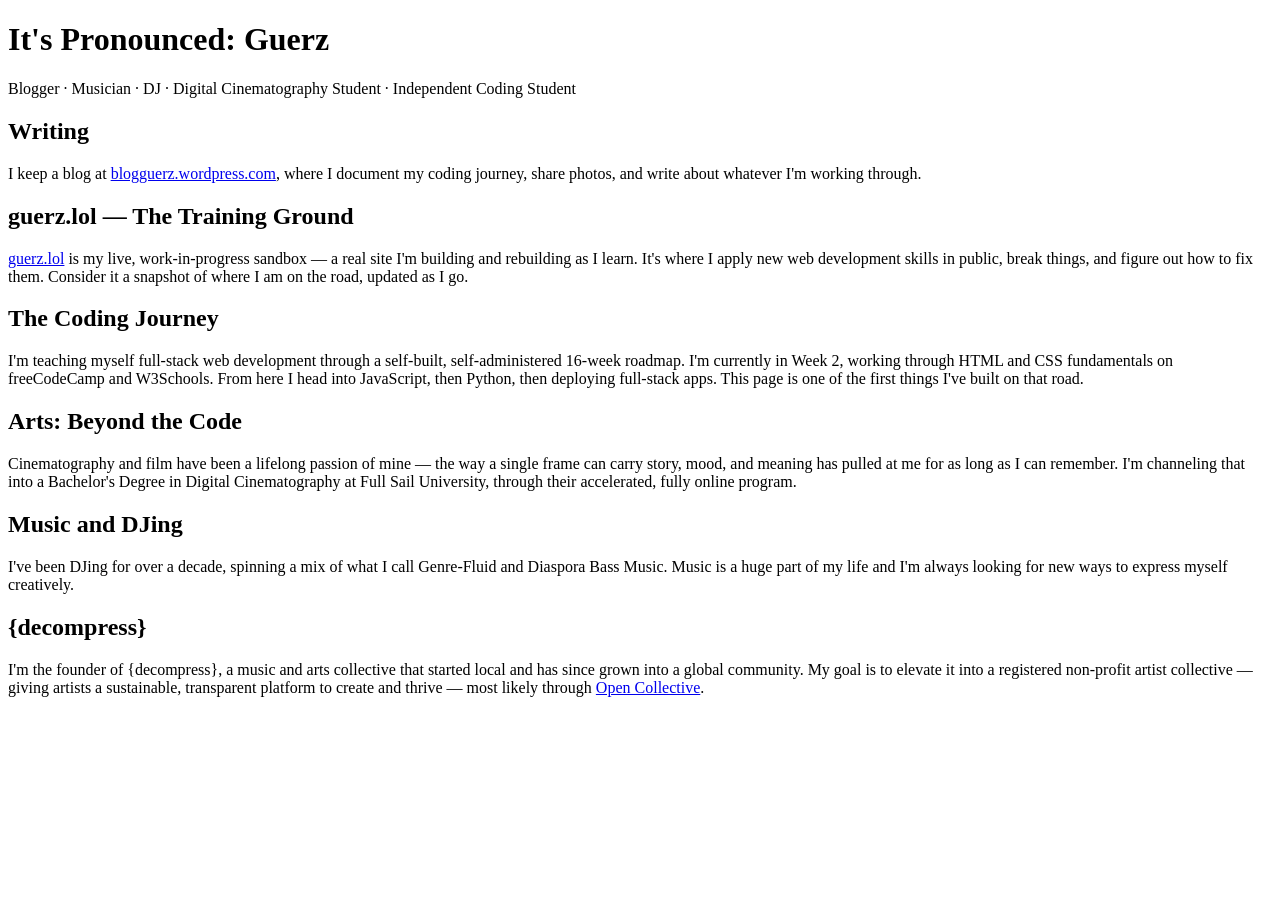
==== about.html @ ffff88af "Initial commit: HTML + CSS portfolio skeleton" ====
<!DOCTYPE html>
<html lang="en">
<head>
    <meta charset="UTF-8">
    <meta name="viewport" content="width=device-width, initial-scale=1.0">
    <title>Guerz</title>
</head>
<body>
    <header>
        <h1>It's Pronounced: Guerz</h1>
        <p>Blogger · Musician · DJ · Digital Cinematography Student · Independent Coding Student</p>
    </header>

    <main>
        <section>
            <h2>Writing</h2>
            <p>I keep a blog at <a href="https://blogguerz.wordpress.com">blogguerz.wordpress.com</a>, where I document my coding journey, share photos, and write about whatever I'm working through.</p>
        </section>

        <section>
            <h2>guerz.lol — The Training Ground</h2>
            <p><a href="https://guerz.lol">guerz.lol</a> is my live, work-in-progress sandbox — a real site I'm building and rebuilding as I learn. It's where I apply new web development skills in public, break things, and figure out how to fix them. Consider it a snapshot of where I am on the road, updated as I go.</p>
        </section>
        <section>
            <h2>The Coding Journey</h2>
            <p>I'm teaching myself full-stack web development through a self-built, self-administered 16-week roadmap. I'm currently in Week 2, working through HTML and CSS fundamentals on freeCodeCamp and W3Schools. From here I head into JavaScript, then Python, then deploying full-stack apps. This page is one of the first things I've built on that road.</p>
        </section>
        
        <section>
            
            <h2>Arts: Beyond the Code</h2>
            <p>Cinematography and film have been a lifelong passion of mine — the way a single frame can carry story, mood, and meaning has pulled at me for as long as I can remember. I'm channeling that into a Bachelor's Degree in Digital Cinematography at Full Sail University, through their accelerated, fully online program.</p>
        </section>

        <section>
            <h2>Music and DJing</h2>
            <p>I've been DJing for over a decade, spinning a mix of what I call Genre-Fluid and Diaspora Bass Music. Music is a huge part of my life and I'm always looking for new ways to express myself creatively.</p>
        </section>

        <section>
            <h2>{decompress}</h2>
            <p>I'm the founder of {decompress}, a music and arts collective that started local and has since grown into a global community. My goal is to elevate it into a registered non-profit artist collective — giving artists a sustainable, transparent platform to create and thrive — most likely through <a href="https://opencollective.com">Open Collective</a>.</p>
        </section>
    </main>
</body>

</html>
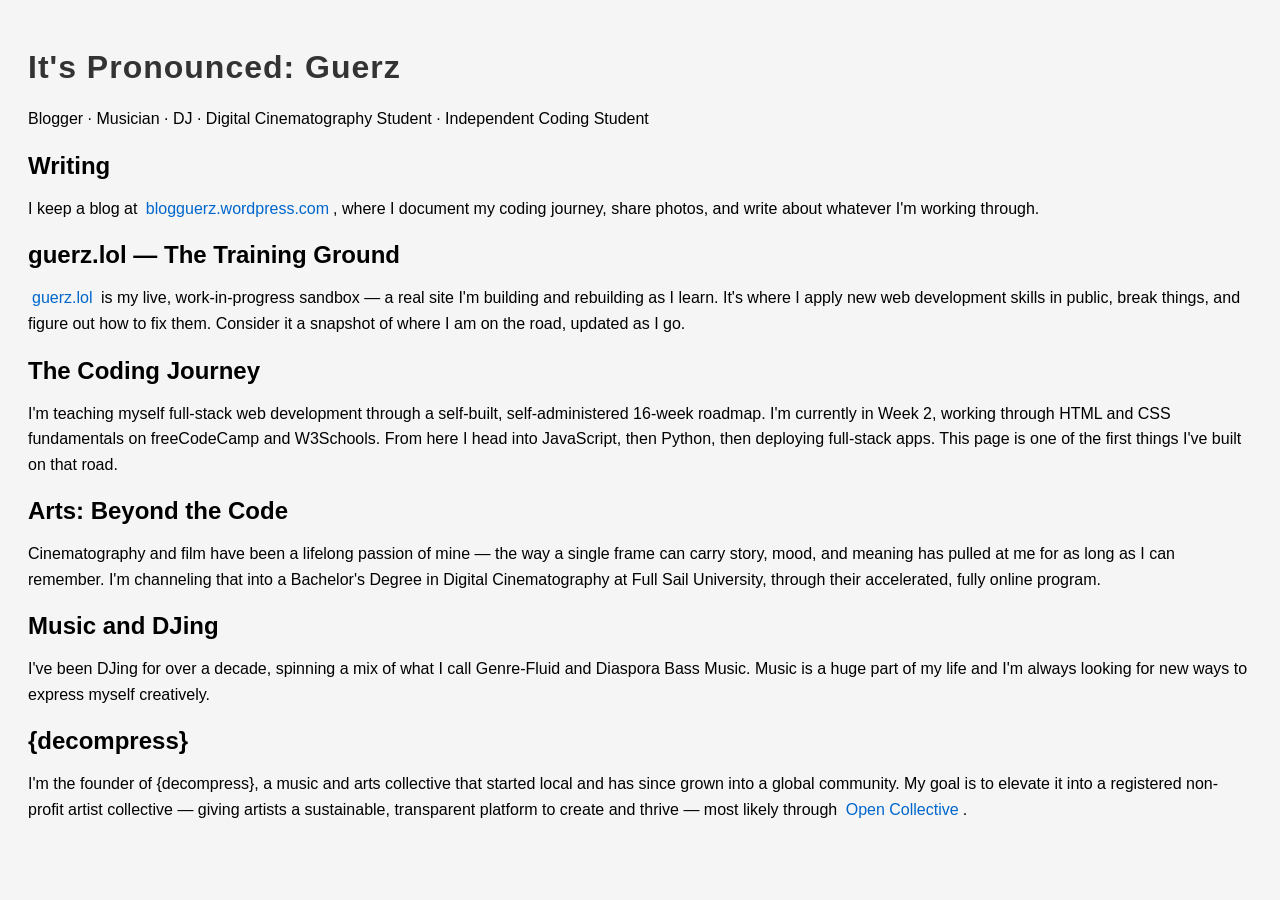
==== commit 852826c0: "link stylesheet to site pages" ====
--- a/about.html
+++ b/about.html
@@ -4,6 +4,7 @@
     <meta charset="UTF-8">
     <meta name="viewport" content="width=device-width, initial-scale=1.0">
     <title>Guerz</title>
+    <link rel="stylesheet" href="css/styles.css">
 </head>
 <body>
     <header>
--- a/css/styles.css
+++ b/css/styles.css
@@ -0,0 +1,46 @@
+body {
+  background-color: #f5f5f5;
+}
+
+h1 {
+  margin-bottom: 20px;
+  color: #333333;
+}
+
+a {
+  color: #0066cc;
+}
+
+a:hover {
+  color: #004999;
+}
+
+p {
+  line-height: 1.6;
+}
+
+h2 {
+  margin-bottom: 16px;
+}
+
+a {
+  text-decoration: none;
+}
+
+body {
+  padding: 20px;
+}
+
+a {
+  padding: 4px;
+}
+
+h1 {
+  letter-spacing: 1px;
+}
+
+body {
+  font-family: Arial, sans-serif;
+}
+
+
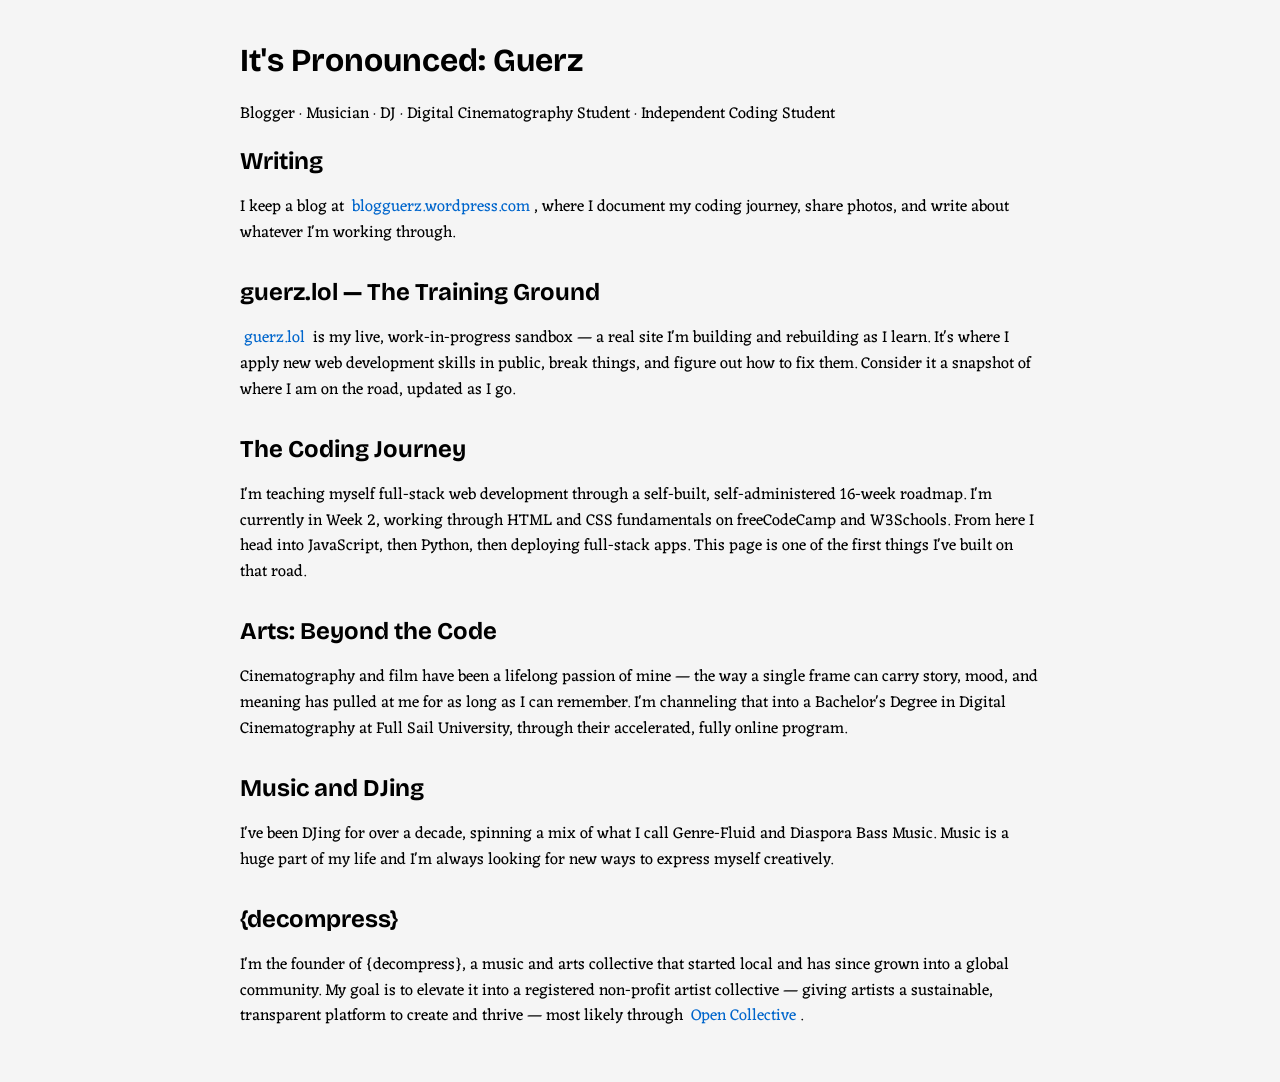
==== commit 894ac050: "add google fonts for headings and body" ====
--- a/about.html
+++ b/about.html
@@ -4,6 +4,9 @@
     <meta charset="UTF-8">
     <meta name="viewport" content="width=device-width, initial-scale=1.0">
     <title>Guerz</title>
+    <link rel="preconnect" href="https://fonts.googleapis.com">
+    <link rel="preconnect" href="https://fonts.gstatic.com" crossorigin>
+    <link href="https://fonts.googleapis.com/css2?family=Bricolage+Grotesque:wght@400;500;700;800&family=Eczar:wght@400;500;600;700&display=swap" rel="stylesheet">
     <link rel="stylesheet" href="css/styles.css">
 </head>
 <body>
--- a/css/styles.css
+++ b/css/styles.css
@@ -1,46 +1,35 @@
 body {
   background-color: #f5f5f5;
+  padding: 20px;
+  font-family: "Eczar", serif;
+  max-width: 800px;
+  margin: 0 auto;
 }
 
-h1 {
-  margin-bottom: 20px;
-  color: #333333;
+h1,
+h2,
+h3 {
+  font-family: "Bricolage Grotesque", sans-serif;
+}
+
+p {
+  line-height: 1.6;
 }
 
 a {
   color: #0066cc;
+  text-decoration: none;
+  padding: 4px;
 }
 
 a:hover {
   color: #004999;
 }
 
-p {
-  line-height: 1.6;
+nav {
+  margin-bottom: 24px;
 }
 
-h2 {
-  margin-bottom: 16px;
-}
-
-a {
-  text-decoration: none;
-}
-
-body {
-  padding: 20px;
-}
-
-a {
-  padding: 4px;
-}
-
-h1 {
-  letter-spacing: 1px;
-}
-
-body {
-  font-family: Arial, sans-serif;
-}
-
-
+section {
+  margin-bottom: 32px;
+}
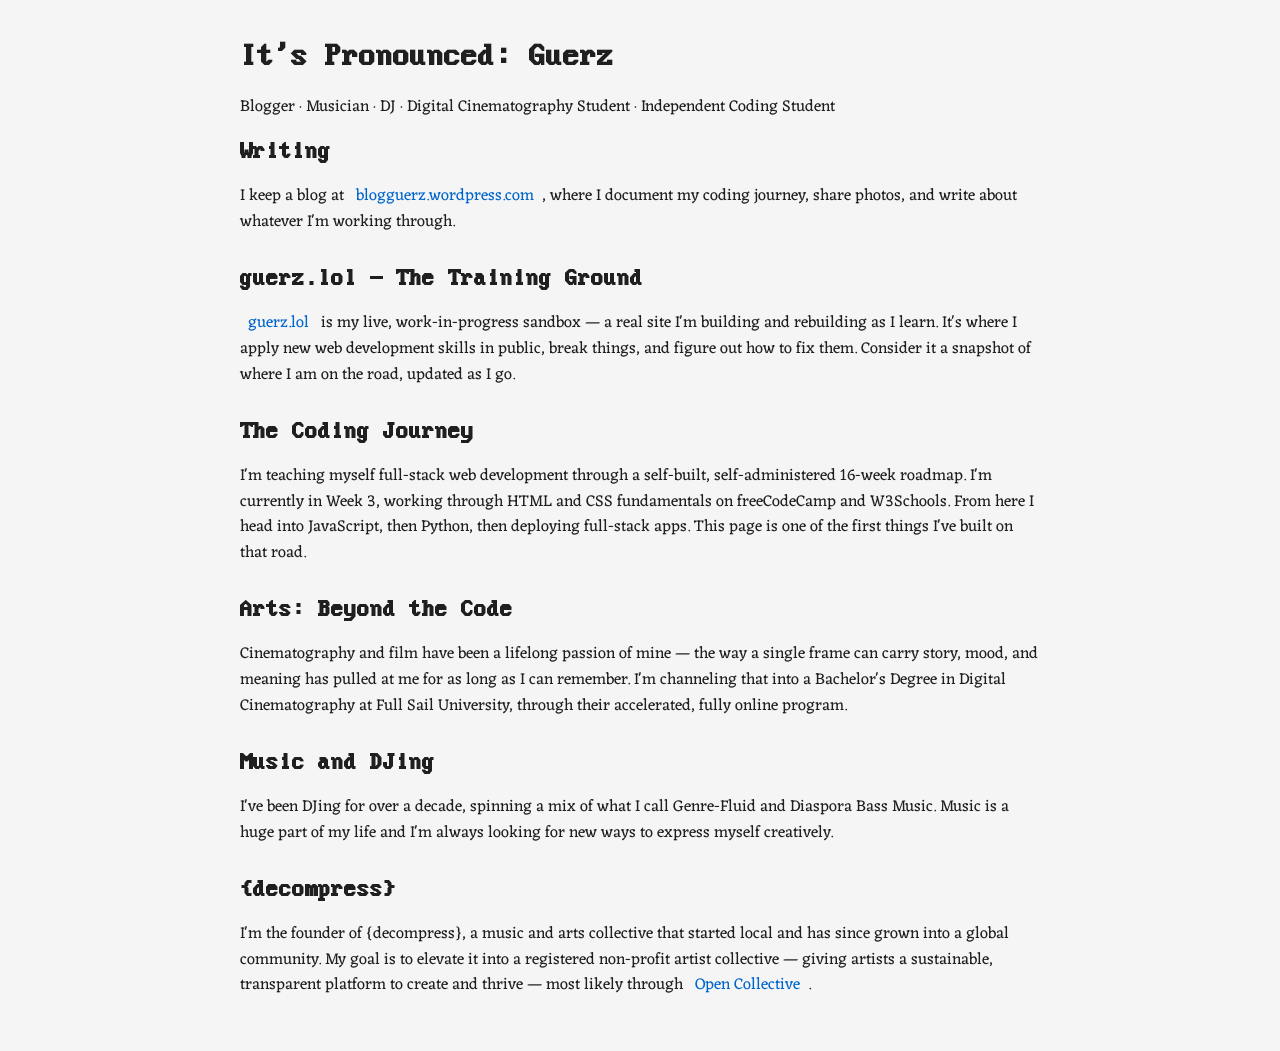
==== commit dda1aa49: "clean up about page and align font setup" ====
--- a/about.html
+++ b/about.html
@@ -1,51 +1,74 @@
 <!DOCTYPE html>
 <html lang="en">
 <head>
-    <meta charset="UTF-8">
-    <meta name="viewport" content="width=device-width, initial-scale=1.0">
-    <title>Guerz</title>
-    <link rel="preconnect" href="https://fonts.googleapis.com">
-    <link rel="preconnect" href="https://fonts.gstatic.com" crossorigin>
-    <link href="https://fonts.googleapis.com/css2?family=Bricolage+Grotesque:wght@400;500;700;800&family=Eczar:wght@400;500;600;700&display=swap" rel="stylesheet">
-    <link rel="stylesheet" href="css/styles.css">
+  <meta charset="UTF-8" />
+  <meta name="viewport" content="width=device-width, initial-scale=1.0" />
+  <title>Guerz</title>
+  <link rel="stylesheet" href="css/styles.css" />
 </head>
 <body>
-    <header>
-        <h1>It's Pronounced: Guerz</h1>
-        <p>Blogger · Musician · DJ · Digital Cinematography Student · Independent Coding Student</p>
-    </header>
+  <header>
+    <h1>It's Pronounced: Guerz</h1>
+    <p>Blogger · Musician · DJ · Digital Cinematography Student · Independent Coding Student</p>
+  </header>
 
-    <main>
-        <section>
-            <h2>Writing</h2>
-            <p>I keep a blog at <a href="https://blogguerz.wordpress.com">blogguerz.wordpress.com</a>, where I document my coding journey, share photos, and write about whatever I'm working through.</p>
-        </section>
+  <main>
+    <section>
+      <h2>Writing</h2>
+      <p>
+        I keep a blog at
+        <a href="https://blogguerz.wordpress.com" target="_blank" rel="noopener noreferrer">blogguerz.wordpress.com</a>,
+        where I document my coding journey, share photos, and write about whatever I'm working through.
+      </p>
+    </section>
 
-        <section>
-            <h2>guerz.lol — The Training Ground</h2>
-            <p><a href="https://guerz.lol">guerz.lol</a> is my live, work-in-progress sandbox — a real site I'm building and rebuilding as I learn. It's where I apply new web development skills in public, break things, and figure out how to fix them. Consider it a snapshot of where I am on the road, updated as I go.</p>
-        </section>
-        <section>
-            <h2>The Coding Journey</h2>
-            <p>I'm teaching myself full-stack web development through a self-built, self-administered 16-week roadmap. I'm currently in Week 2, working through HTML and CSS fundamentals on freeCodeCamp and W3Schools. From here I head into JavaScript, then Python, then deploying full-stack apps. This page is one of the first things I've built on that road.</p>
-        </section>
-        
-        <section>
-            
-            <h2>Arts: Beyond the Code</h2>
-            <p>Cinematography and film have been a lifelong passion of mine — the way a single frame can carry story, mood, and meaning has pulled at me for as long as I can remember. I'm channeling that into a Bachelor's Degree in Digital Cinematography at Full Sail University, through their accelerated, fully online program.</p>
-        </section>
+    <section>
+      <h2>guerz.lol — The Training Ground</h2>
+      <p>
+        <a href="https://guerz.lol" target="_blank" rel="noopener noreferrer">guerz.lol</a>
+        is my live, work-in-progress sandbox — a real site I'm building and rebuilding as I learn.
+        It's where I apply new web development skills in public, break things, and figure out how to fix them.
+        Consider it a snapshot of where I am on the road, updated as I go.
+      </p>
+    </section>
 
-        <section>
-            <h2>Music and DJing</h2>
-            <p>I've been DJing for over a decade, spinning a mix of what I call Genre-Fluid and Diaspora Bass Music. Music is a huge part of my life and I'm always looking for new ways to express myself creatively.</p>
-        </section>
+    <section>
+      <h2>The Coding Journey</h2>
+      <p>
+        I'm teaching myself full-stack web development through a self-built, self-administered 16-week roadmap.
+        I'm currently in Week 3, working through HTML and CSS fundamentals on freeCodeCamp and W3Schools.
+        From here I head into JavaScript, then Python, then deploying full-stack apps.
+        This page is one of the first things I've built on that road.
+      </p>
+    </section>
 
-        <section>
-            <h2>{decompress}</h2>
-            <p>I'm the founder of {decompress}, a music and arts collective that started local and has since grown into a global community. My goal is to elevate it into a registered non-profit artist collective — giving artists a sustainable, transparent platform to create and thrive — most likely through <a href="https://opencollective.com">Open Collective</a>.</p>
-        </section>
-    </main>
+    <section>
+      <h2>Arts: Beyond the Code</h2>
+      <p>
+        Cinematography and film have been a lifelong passion of mine — the way a single frame can carry story,
+        mood, and meaning has pulled at me for as long as I can remember.
+        I'm channeling that into a Bachelor's Degree in Digital Cinematography at Full Sail University,
+        through their accelerated, fully online program.
+      </p>
+    </section>
+
+    <section>
+      <h2>Music and DJing</h2>
+      <p>
+        I've been DJing for over a decade, spinning a mix of what I call Genre-Fluid and Diaspora Bass Music.
+        Music is a huge part of my life and I'm always looking for new ways to express myself creatively.
+      </p>
+    </section>
+
+    <section>
+      <h2>{decompress}</h2>
+      <p>
+        I'm the founder of {decompress}, a music and arts collective that started local and has since grown into a global community.
+        My goal is to elevate it into a registered non-profit artist collective — giving artists a sustainable, transparent platform
+        to create and thrive — most likely through
+        <a href="https://opencollective.com" target="_blank" rel="noopener noreferrer">Open Collective</a>.
+      </p>
+    </section>
+  </main>
 </body>
-
-</html>
+</html>
--- a/css/styles.css
+++ b/css/styles.css
@@ -1,35 +1,75 @@
+@font-face {
+  font-family: "Nouveau IBM";
+  src: url("../fonts/Nouveau_IBM.ttf") format("truetype");
+}
+
+@font-face {
+  font-family: "Eczar";
+  src: url("../fonts/Eczar-Regular.ttf") format("truetype");
+}
+
+:root {
+  --color-bg: #f5f5f5;
+  --color-surface: #dddddd;
+  --color-text: #1f1f1f;
+  --color-link: #0066cc;
+  --color-link-hover: #004999;
+
+  --space-1: 6px;
+  --space-2: 8px;
+  --space-3: 12px;
+  --space-4: 16px;
+  --space-5: 20px;
+  --space-6: 24px;
+  --space-7: 32px;
+
+  --radius-sm: 8px;
+
+  --font-heading: "Nouveau IBM", monospace;
+  --font-body: "Eczar", Georgia, "Times New Roman", serif;
+
+  --content-width: 800px;
+  --line-height-body: 1.6;
+}
+
 body {
-  background-color: #f5f5f5;
-  padding: 20px;
-  font-family: "Eczar", serif;
-  max-width: 800px;
+  background-color: var(--color-bg);
+  color: var(--color-text);
+  padding: var(--space-5);
+  font-family: var(--font-body);
+  max-width: var(--content-width);
   margin: 0 auto;
 }
 
 h1,
 h2,
 h3 {
-  font-family: "Bricolage Grotesque", sans-serif;
+  font-family: var(--font-heading);
 }
 
 p {
-  line-height: 1.6;
+  line-height: var(--line-height-body);
 }
 
 a {
-  color: #0066cc;
+  color: var(--color-link);
   text-decoration: none;
-  padding: 4px;
+  padding: var(--space-1) var(--space-2);
 }
 
 a:hover {
-  color: #004999;
+  color: var(--color-link-hover);
 }
 
 nav {
-  margin-bottom: 24px;
+  display: flex;
+  gap: var(--space-4);
+  padding: var(--space-3) var(--space-4);
+  margin-bottom: var(--space-6);
+  background-color: var(--color-surface);
+  border-radius: var(--radius-sm);
 }
 
 section {
-  margin-bottom: 32px;
+  margin-bottom: var(--space-7);
 }
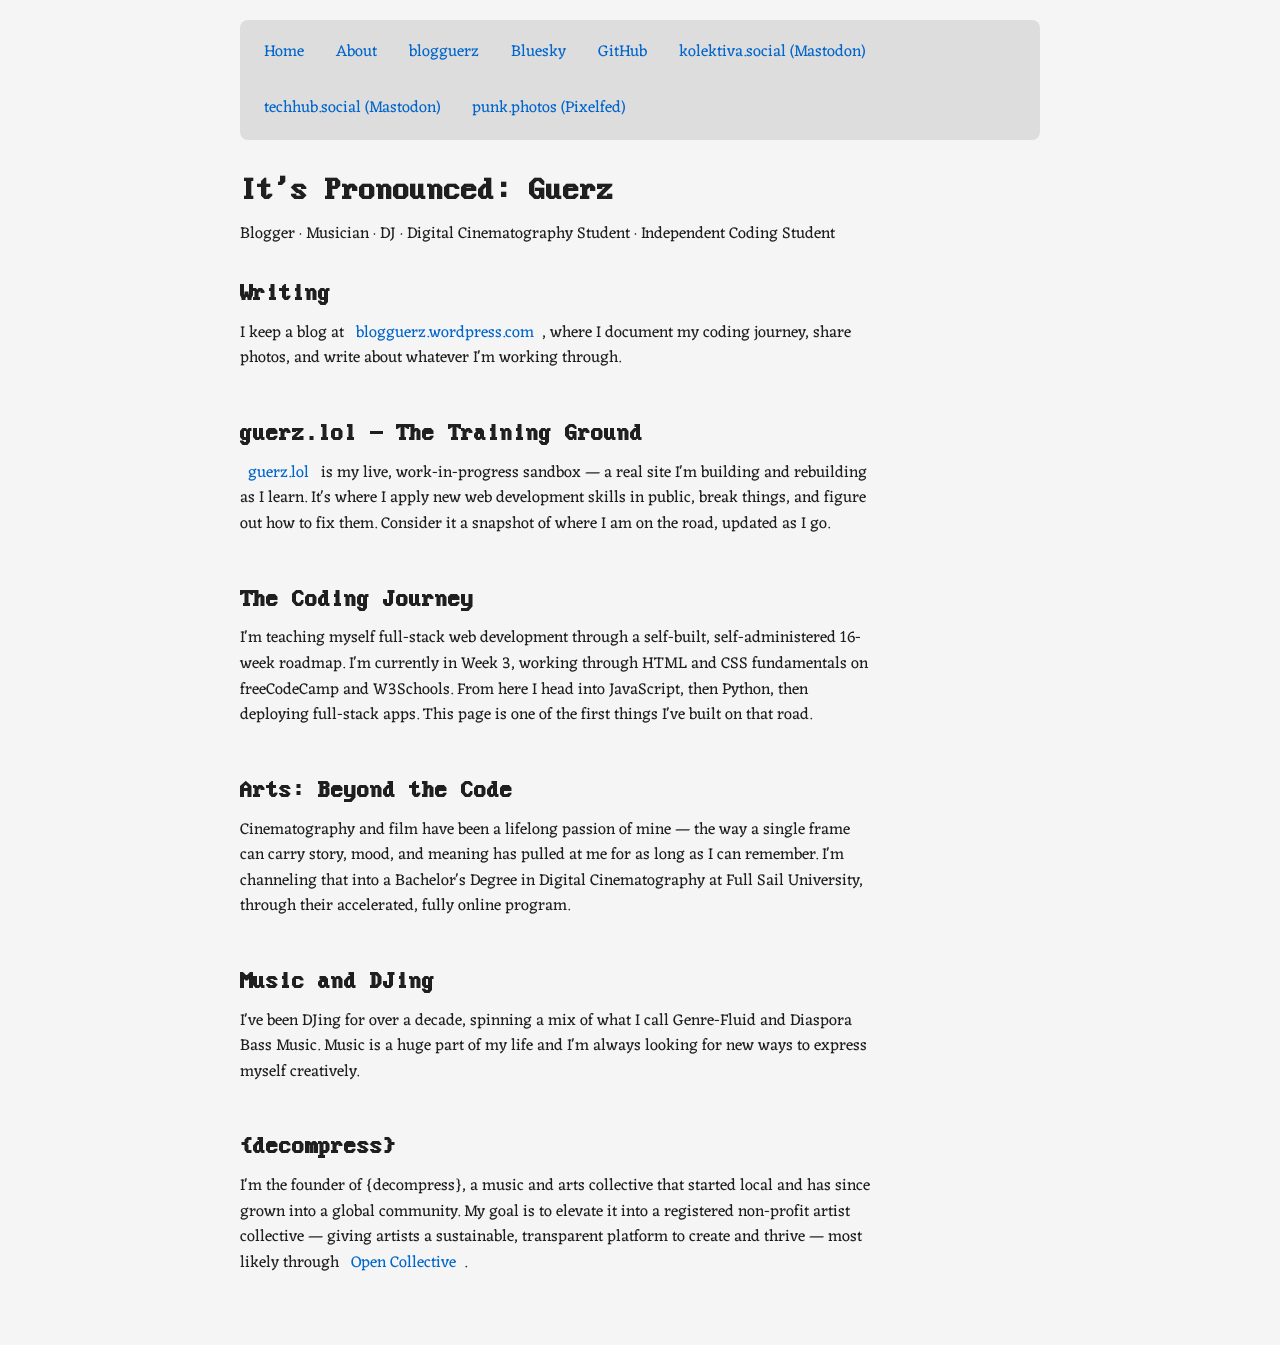
==== commit 50a195ef: "Make changes" ====
--- a/about.html
+++ b/about.html
@@ -8,6 +8,18 @@
 </head>
 <body>
   <header>
+    <header>
+  <nav aria-label="Main navigation">
+    <a href="https://guerz.lol/">Home</a>
+    <a href="https://guerz.lol/about.html">About</a>
+    <a href="https://blogguerz.wordpress.com/" target="_blank" rel="noopener noreferrer">blogguerz</a>
+    <a href="https://guerz.bsky.social/" target="_blank" rel="noopener noreferrer">Bluesky</a>
+    <a href="https://github.com/git-guerz" target="_blank" rel="noopener noreferrer">GitHub</a>
+    <a href="https://kolektiva.social/@guerz" target="_blank" rel="noopener noreferrer">kolektiva.social (Mastodon)</a>
+    <a href="https://techhub.social/@Guerz" target="_blank" rel="noopener noreferrer">techhub.social (Mastodon)</a>
+    <a href="https://punk.photos/Guerz" target="_blank" rel="noopener noreferrer">punk.photos (Pixelfed)</a>
+  </nav>
+</header>
     <h1>It's Pronounced: Guerz</h1>
     <p>Blogger · Musician · DJ · Digital Cinematography Student · Independent Coding Student</p>
   </header>
--- a/css/styles.css
+++ b/css/styles.css
@@ -22,6 +22,7 @@
   --space-5: 20px;
   --space-6: 24px;
   --space-7: 32px;
+  --space-8: 48px;
 
   --radius-sm: 8px;
 
@@ -30,25 +31,53 @@
 
   --content-width: 800px;
   --line-height-body: 1.6;
+  --line-height-heading: 1.2;
+}
+
+* {
+  box-sizing: border-box;
 }
 
 body {
   background-color: var(--color-bg);
   color: var(--color-text);
+  font-family: var(--font-body);
+  margin: 0;
   padding: var(--space-5);
-  font-family: var(--font-body);
+}
+
+header,
+main {
   max-width: var(--content-width);
   margin: 0 auto;
+}
+
+header {
+  margin-bottom: var(--space-7);
 }
 
 h1,
 h2,
 h3 {
   font-family: var(--font-heading);
+  line-height: var(--line-height-heading);
+  margin-top: 0;
+}
+
+h1 {
+  margin-bottom: var(--space-3);
+}
+
+h2,
+h3 {
+  margin-bottom: var(--space-3);
 }
 
 p {
   line-height: var(--line-height-body);
+  margin-top: 0;
+  margin-bottom: var(--space-4);
+  max-width: 70ch;
 }
 
 a {
@@ -63,13 +92,16 @@
 
 nav {
   display: flex;
+  flex-wrap: wrap;
+  align-items: center;
+  justify-content: flex-start;
   gap: var(--space-4);
   padding: var(--space-3) var(--space-4);
   margin-bottom: var(--space-6);
   background-color: var(--color-surface);
   border-radius: var(--radius-sm);
-}
+}  
 
 section {
-  margin-bottom: var(--space-7);
+  margin-bottom: var(--space-8);
 }
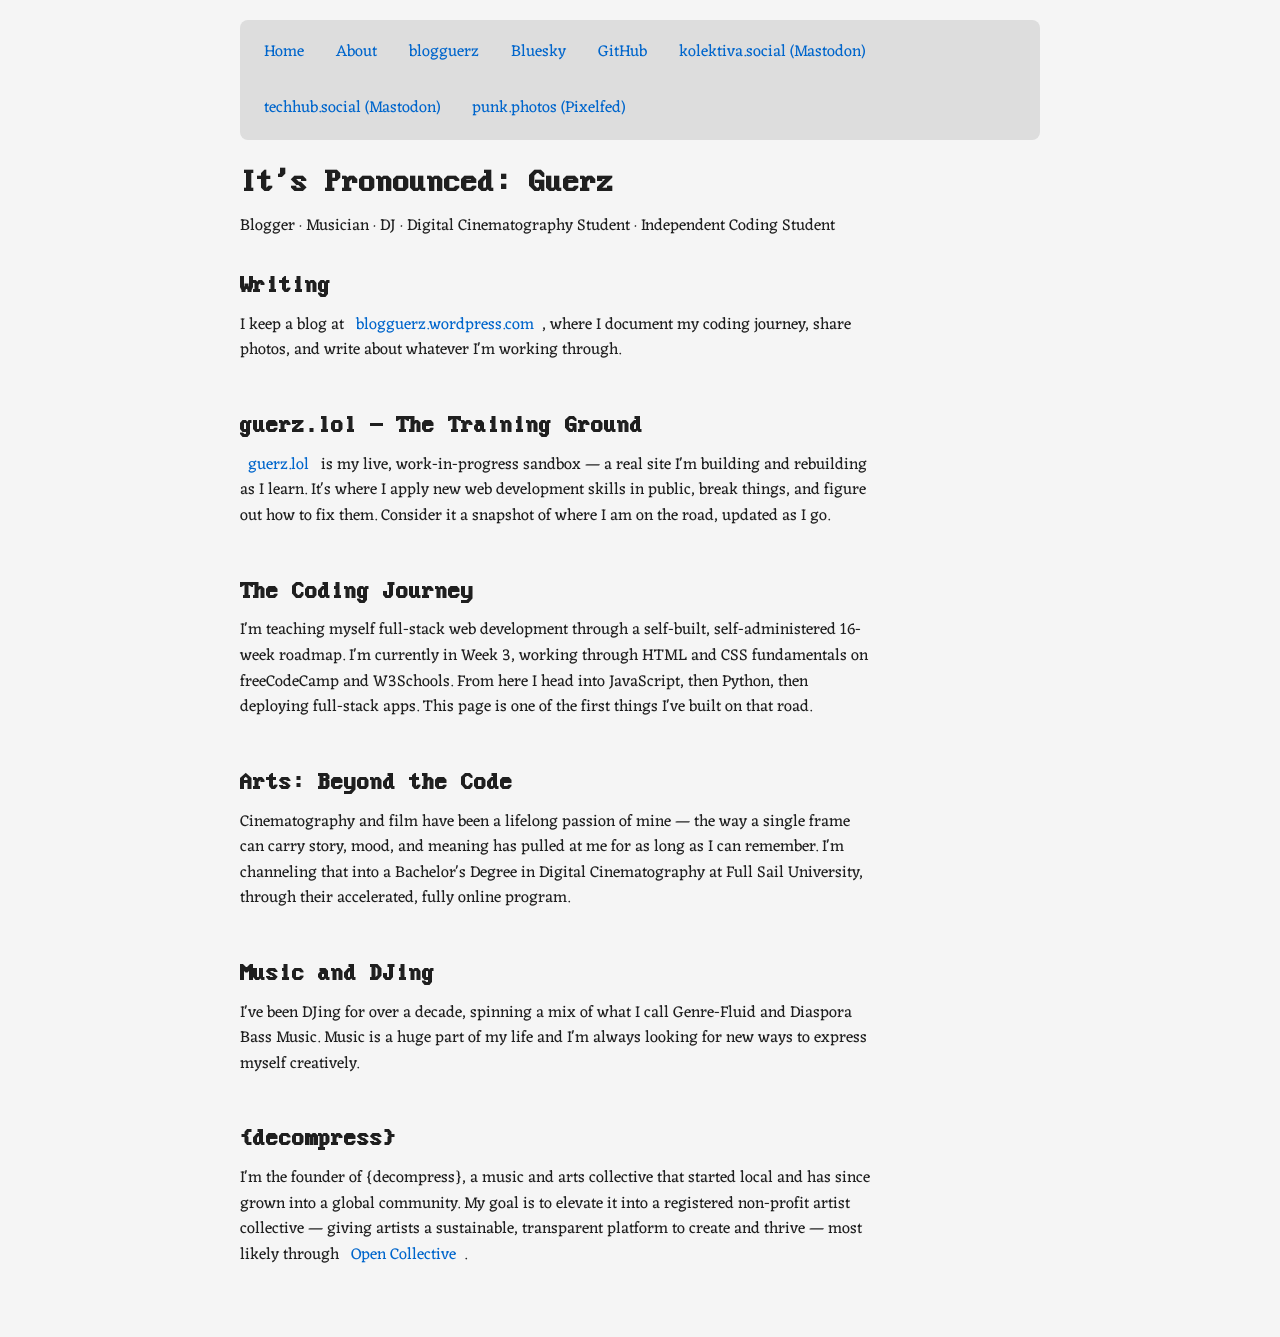
==== commit ec75f572: "add nav to about page" ====
--- a/about.html
+++ b/about.html
@@ -3,23 +3,22 @@
 <head>
   <meta charset="UTF-8" />
   <meta name="viewport" content="width=device-width, initial-scale=1.0" />
-  <title>Guerz</title>
+  <title>About | Guerz</title>
   <link rel="stylesheet" href="css/styles.css" />
 </head>
 <body>
   <header>
-    <header>
-  <nav aria-label="Main navigation">
-    <a href="https://guerz.lol/">Home</a>
-    <a href="https://guerz.lol/about.html">About</a>
-    <a href="https://blogguerz.wordpress.com/" target="_blank" rel="noopener noreferrer">blogguerz</a>
-    <a href="https://guerz.bsky.social/" target="_blank" rel="noopener noreferrer">Bluesky</a>
-    <a href="https://github.com/git-guerz" target="_blank" rel="noopener noreferrer">GitHub</a>
-    <a href="https://kolektiva.social/@guerz" target="_blank" rel="noopener noreferrer">kolektiva.social (Mastodon)</a>
-    <a href="https://techhub.social/@Guerz" target="_blank" rel="noopener noreferrer">techhub.social (Mastodon)</a>
-    <a href="https://punk.photos/Guerz" target="_blank" rel="noopener noreferrer">punk.photos (Pixelfed)</a>
-  </nav>
-</header>
+    <nav aria-label="Main navigation">
+      <a href="index.html">Home</a>
+      <a href="about.html">About</a>
+      <a href="https://blogguerz.wordpress.com" target="_blank" rel="noopener noreferrer">blogguerz</a>
+      <a href="https://guerz.bsky.social" target="_blank" rel="noopener noreferrer">Bluesky</a>
+      <a href="https://github.com/git-guerz" target="_blank" rel="noopener noreferrer">GitHub</a>
+      <a rel="me" href="https://kolektiva.social/@guerz" target="_blank" rel="noopener noreferrer">kolektiva.social (Mastodon)</a>
+      <a rel="me" href="https://techhub.social/@Guerz" target="_blank" rel="noopener noreferrer">techhub.social (Mastodon)</a>
+      <a href="https://punk.photos/Guerz" target="_blank" rel="noopener noreferrer">punk.photos (Pixelfed)</a>
+    </nav>
+
     <h1>It's Pronounced: Guerz</h1>
     <p>Blogger · Musician · DJ · Digital Cinematography Student · Independent Coding Student</p>
   </header>
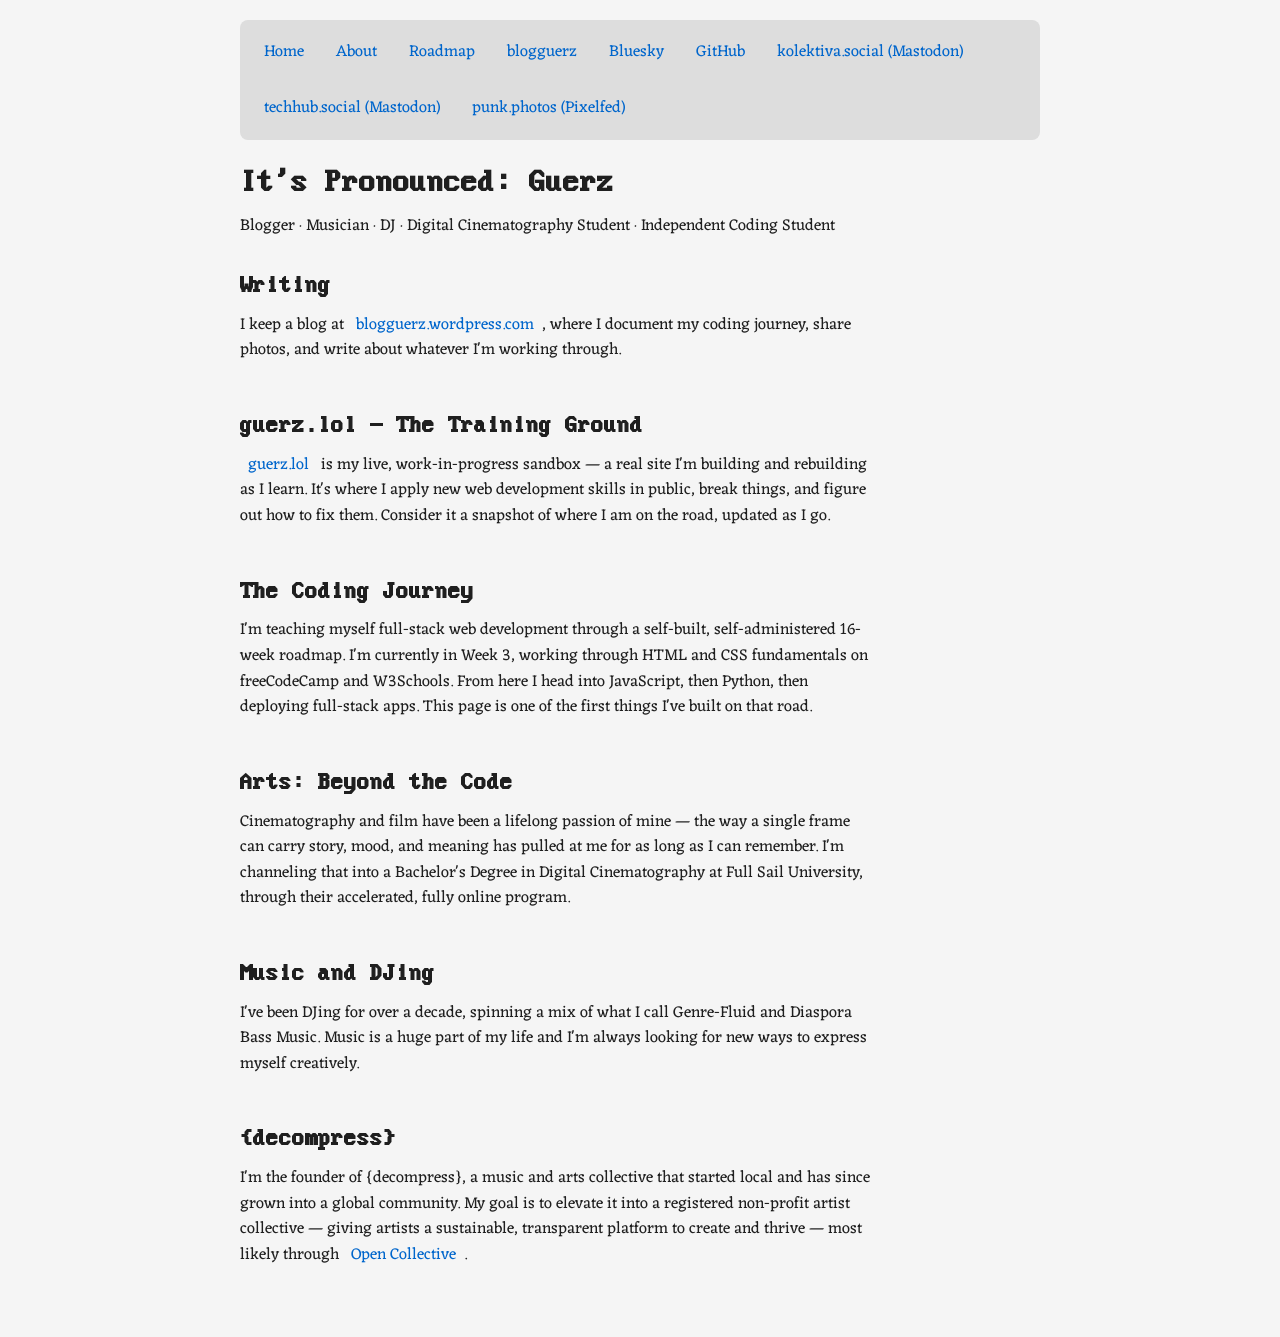
==== commit b3ca4ad4: "Add roadmap page and nav links" ====
--- a/about.html
+++ b/about.html
@@ -11,6 +11,7 @@
     <nav aria-label="Main navigation">
       <a href="index.html">Home</a>
       <a href="about.html">About</a>
+      <a href="roadmap.html">Roadmap</a>
       <a href="https://blogguerz.wordpress.com" target="_blank" rel="noopener noreferrer">blogguerz</a>
       <a href="https://guerz.bsky.social" target="_blank" rel="noopener noreferrer">Bluesky</a>
       <a href="https://github.com/git-guerz" target="_blank" rel="noopener noreferrer">GitHub</a>
